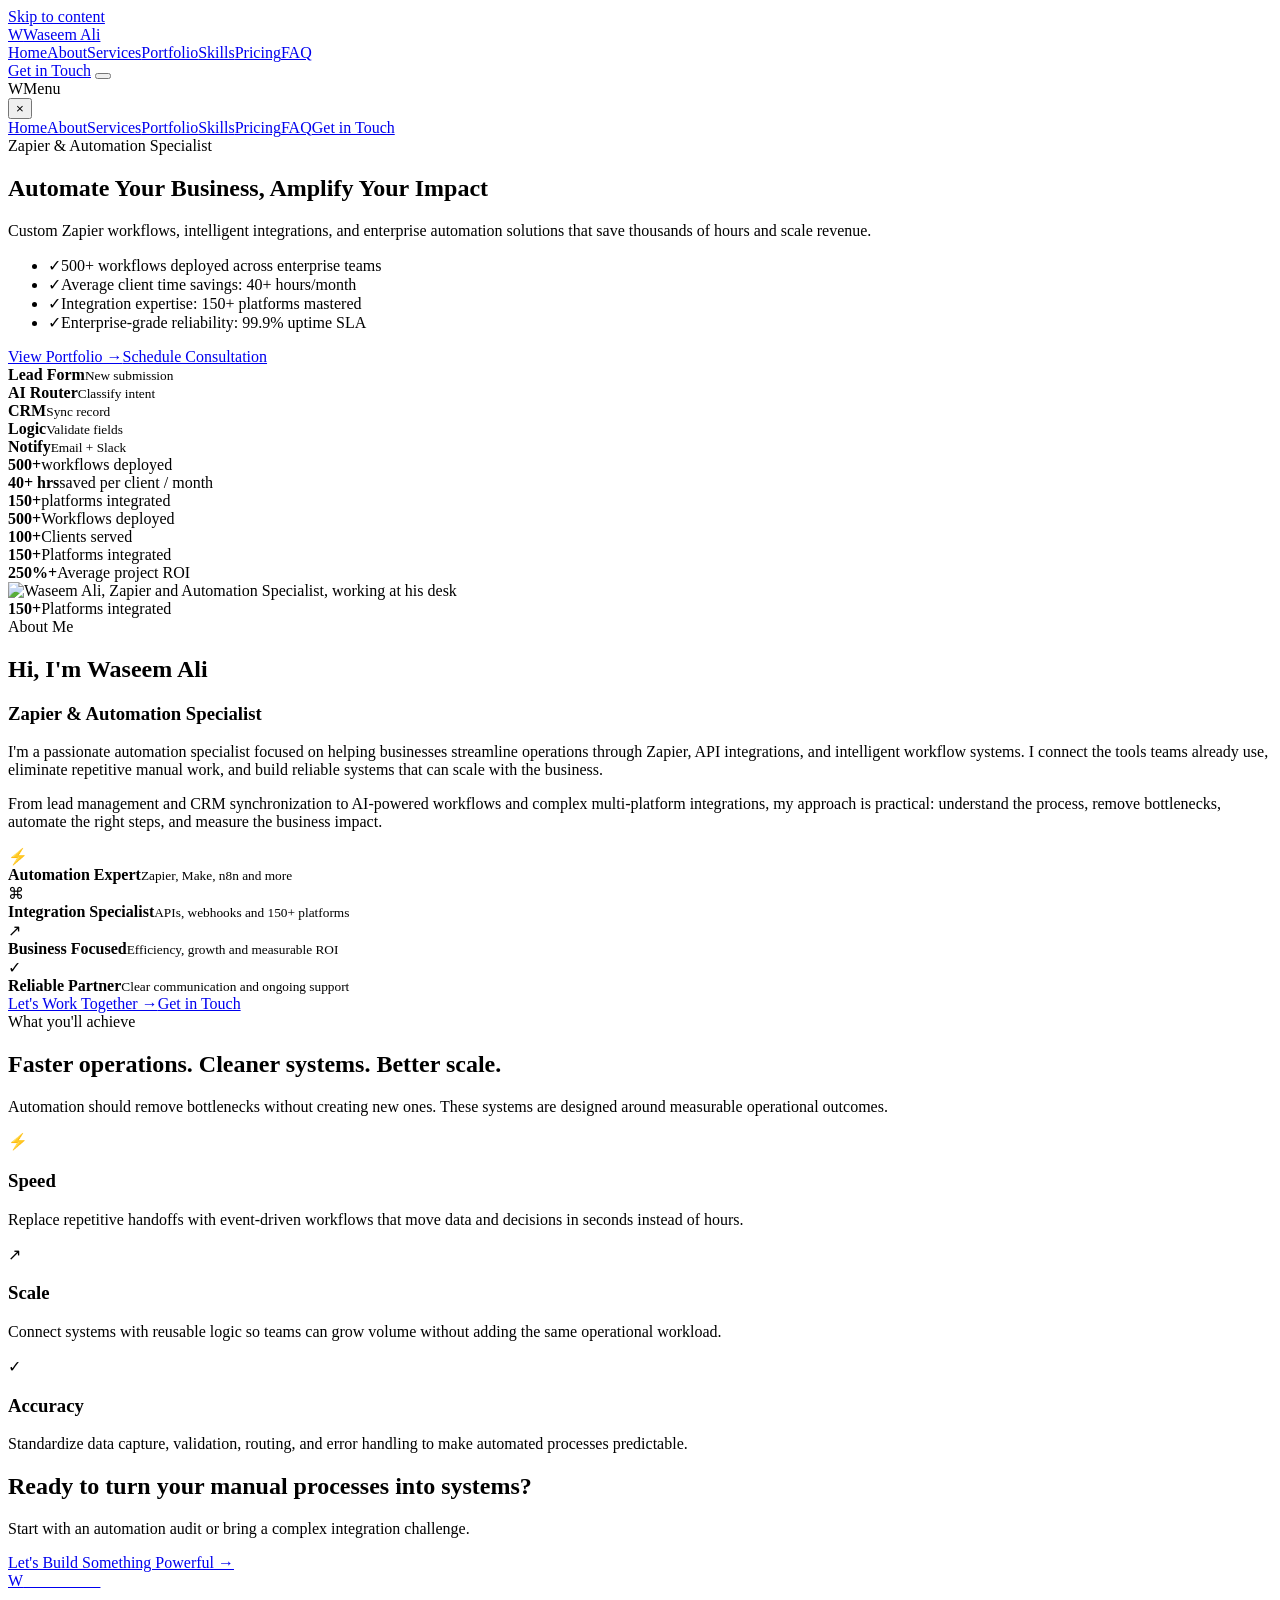
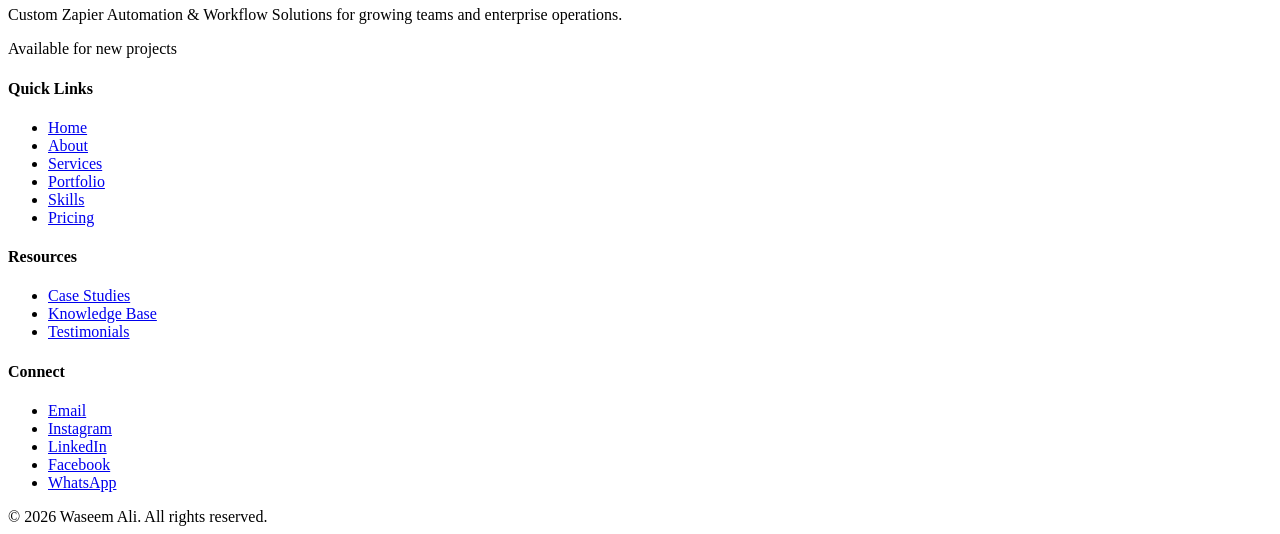
==== index.html @ 3d493196 "Add files via upload" ====
<!doctype html><html lang="en"><head><meta charset="utf-8"><meta name="viewport" content="width=device-width,initial-scale=1"><title>Waseem Ali | Zapier Automation & Workflow Specialist</title><meta name="description" content="Enterprise-grade Zapier automation, integrations, CRM workflows, AI systems, and workflow optimization by Waseem Ali."><meta property="og:title" content="Waseem Ali | Zapier Automation Specialist"><meta property="og:description" content="Custom Zapier automation, intelligent integrations, and enterprise workflow systems."><meta property="og:type" content="website"><link rel="stylesheet" href="assets/css/styles.css"><script type="application/ld+json">{"@context":"https://schema.org","@type":"ProfessionalService","name":"Waseem Ali","description":"Zapier automation, workflow optimization, AI integrations, and enterprise automation solutions.","email":"waseemaccess6@gmail.com","areaServed":"Worldwide","serviceType":["Automation Development","CRM Integration","AI Workflow Systems","Workflow Optimization"]}</script></head><body>
<a class="skip-link" href="#main">Skip to content</a>
<header class="site-header">
  <div class="container nav">
    <a class="brand" href="index.html" aria-label="Waseem Ali home"><span class="brand-mark">W</span><span>Waseem Ali</span></a>
    <nav class="nav-links" aria-label="Primary navigation">
      <a data-page="index.html" href="index.html">Home</a><a data-page="index.html#about" href="index.html#about">About</a><a data-page="services.html" href="services.html">Services</a><a data-page="portfolio.html" href="portfolio.html">Portfolio</a><a data-page="skills.html" href="skills.html">Skills</a><a data-page="pricing.html" href="pricing.html">Pricing</a><a data-page="faq.html" href="faq.html">FAQ</a>
    </nav>
    <a class="btn btn-primary nav-cta" href="contact.html">Get in Touch</a>
    <button class="menu-toggle" type="button" aria-label="Open menu" aria-controls="mobileDrawer" aria-expanded="false"><span class="hamburger"><span></span><span></span><span></span></span></button>
  </div>
</header>
<div class="mobile-drawer" id="mobileDrawer"><div class="backdrop"></div><aside class="mobile-panel" aria-label="Mobile navigation"><div class="mobile-panel-head"><div class="brand"><span class="brand-mark">W</span><span>Menu</span></div><button class="mobile-close" type="button" aria-label="Close menu">×</button></div><nav class="mobile-links"><a data-page="index.html" href="index.html">Home</a><a data-page="index.html#about" href="index.html#about">About</a><a data-page="services.html" href="services.html">Services</a><a data-page="portfolio.html" href="portfolio.html">Portfolio</a><a data-page="skills.html" href="skills.html">Skills</a><a data-page="pricing.html" href="pricing.html">Pricing</a><a data-page="faq.html" href="faq.html">FAQ</a><a class="btn btn-primary" href="contact.html">Get in Touch</a></nav></aside></div>
<main id="main"><section class="container hero"><div class="reveal"><div class="eyebrow"><span class="eyebrow-dot"></span> Zapier &amp; Automation Specialist</div><h1>Automate Your Business, <span>Amplify Your Impact</span></h1><p class="hero-copy">Custom Zapier workflows, intelligent integrations, and enterprise automation solutions that save thousands of hours and scale revenue.</p><ul class="benefits"><li><span class="check">✓</span>500+ workflows deployed across enterprise teams</li><li><span class="check">✓</span>Average client time savings: 40+ hours/month</li><li><span class="check">✓</span>Integration expertise: 150+ platforms mastered</li><li><span class="check">✓</span>Enterprise-grade reliability: 99.9% uptime SLA</li></ul><div class="btn-row"><a class="btn btn-primary" href="portfolio.html">View Portfolio →</a><a class="btn btn-secondary" href="contact.html">Schedule Consultation</a></div></div><div class="hero-visual reveal" aria-label="Abstract automation workflow visualization"><div class="mesh"><div class="workflow"><div class="line l1"></div><div class="line l2"></div><div class="line l3"></div><div class="line l4"></div><div class="line l5"></div><div class="node n1"><strong>Lead Form</strong><small>New submission</small></div><div class="node n2"><strong>AI Router</strong><small>Classify intent</small></div><div class="node n3"><strong>CRM</strong><small>Sync record</small></div><div class="node n4"><strong>Logic</strong><small>Validate fields</small></div><div class="node n5"><strong>Notify</strong><small>Email + Slack</small></div></div></div><div class="floating-stat fs1"><strong>500+</strong><span>workflows deployed</span></div><div class="floating-stat fs2"><strong>40+ hrs</strong><span>saved per client / month</span></div><div class="floating-stat fs3"><strong>150+</strong><span>platforms integrated</span></div></div></section>
<section class="section alt"><div class="container"><div class="trust-row reveal"><div class="trust-card"><strong>500+</strong><span>Workflows deployed</span></div><div class="trust-card"><strong>100+</strong><span>Clients served</span></div><div class="trust-card"><strong>150+</strong><span>Platforms integrated</span></div><div class="trust-card"><strong>250%+</strong><span>Average project ROI</span></div></div></div></section>
<section class="section about-section" id="about">
  <div class="container about-grid">
    <div class="about-photo-wrap reveal">
      <div class="about-photo-accent"></div>
      <img class="about-photo" src="assets/images/muhammad-waseem.png" alt="Waseem Ali, Zapier and Automation Specialist, working at his desk" loading="lazy">
      <div class="about-photo-badge"><strong>150+</strong><span>Platforms integrated</span></div>
    </div>
    <div class="about-content reveal">
      <div class="section-kicker">About Me</div>
      <h2>Hi, I'm <span class="about-accent">Waseem Ali</span></h2>
      <h3 class="about-role">Zapier &amp; Automation Specialist</h3>
      <p>I'm a passionate automation specialist focused on helping businesses streamline operations through Zapier, API integrations, and intelligent workflow systems. I connect the tools teams already use, eliminate repetitive manual work, and build reliable systems that can scale with the business.</p>
      <p>From lead management and CRM synchronization to AI-powered workflows and complex multi-platform integrations, my approach is practical: understand the process, remove bottlenecks, automate the right steps, and measure the business impact.</p>
      <div class="about-points">
        <div><span class="about-icon">⚡</span><div><strong>Automation Expert</strong><small>Zapier, Make, n8n and more</small></div></div>
        <div><span class="about-icon">⌘</span><div><strong>Integration Specialist</strong><small>APIs, webhooks and 150+ platforms</small></div></div>
        <div><span class="about-icon">↗</span><div><strong>Business Focused</strong><small>Efficiency, growth and measurable ROI</small></div></div>
        <div><span class="about-icon">✓</span><div><strong>Reliable Partner</strong><small>Clear communication and ongoing support</small></div></div>
      </div>
      <div class="btn-row about-actions"><a class="btn btn-primary" href="contact.html">Let's Work Together →</a><a class="btn btn-secondary" href="contact.html">Get in Touch</a></div>
    </div>
  </div>
</section>

<section class="section"><div class="container"><div class="section-head center reveal"><div class="section-kicker">What you'll achieve</div><h2>Faster operations. Cleaner systems. Better scale.</h2><p class="section-lead">Automation should remove bottlenecks without creating new ones. These systems are designed around measurable operational outcomes.</p></div><div class="three-grid"><article class="card reveal"><div class="icon-box">⚡</div><h3>Speed</h3><p>Replace repetitive handoffs with event-driven workflows that move data and decisions in seconds instead of hours.</p></article><article class="card reveal"><div class="icon-box">↗</div><h3>Scale</h3><p>Connect systems with reusable logic so teams can grow volume without adding the same operational workload.</p></article><article class="card reveal"><div class="icon-box">✓</div><h3>Accuracy</h3><p>Standardize data capture, validation, routing, and error handling to make automated processes predictable.</p></article></div></div></section>
<section class="section alt"><div class="container"><div class="cta-band reveal"><div><h2>Ready to turn your manual processes into systems?</h2><p>Start with an automation audit or bring a complex integration challenge.</p></div><a class="btn btn-primary" href="contact.html">Let's Build Something Powerful →</a></div></div></section></main><footer class="site-footer"><div class="container"><div class="footer-grid"><div class="footer-brand"><a class="brand" href="index.html"><span class="brand-mark">W</span><span style="color:#fff">Waseem Ali</span></a><p>Custom Zapier Automation &amp; Workflow Solutions for growing teams and enterprise operations.</p><div class="availability"><i></i> Available for new projects</div></div><div><h4>Quick Links</h4><ul class="footer-list"><li><a href="index.html">Home</a></li><li><a href="index.html#about">About</a></li><li><a href="services.html">Services</a></li><li><a href="portfolio.html">Portfolio</a></li><li><a href="skills.html">Skills</a></li><li><a href="pricing.html">Pricing</a></li></ul></div><div><h4>Resources</h4><ul class="footer-list"><li><a href="portfolio.html">Case Studies</a></li><li><a href="faq.html">Knowledge Base</a></li><li><a href="contact.html">Testimonials</a></li></ul></div><div><h4>Connect</h4><ul class="footer-list"><li><a href="mailto:waseemaccess6@gmail.com">Email</a></li><li><a href="https://www.instagram.com/waseemali.1122?stkn=MXd0amwyc2FndDIyMw==" target="_blank" rel="noopener noreferrer">Instagram</a></li><li><a href="https://www.linkedin.com/in/waseem-ali🛡️-b3677a218?utm_source=share_via&utm_content=profile&utm_medium=member_android" target="_blank" rel="noopener noreferrer">LinkedIn</a></li><li><a href="https://www.facebook.com/share/1MfcWGiCmk/" target="_blank" rel="noopener noreferrer">Facebook</a></li><li><a href="https://wa.me/923021808403?text=Hi%20Waseem%2C%20I%27d%20like%20to%20discuss%20an%20automation%20project.">WhatsApp</a></li></ul></div></div><div class="footer-bottom">© 2026 Waseem Ali. All rights reserved.</div></div></footer>
<script src="assets/js/data.js"></script><script src="assets/js/app.js"></script></body></html>
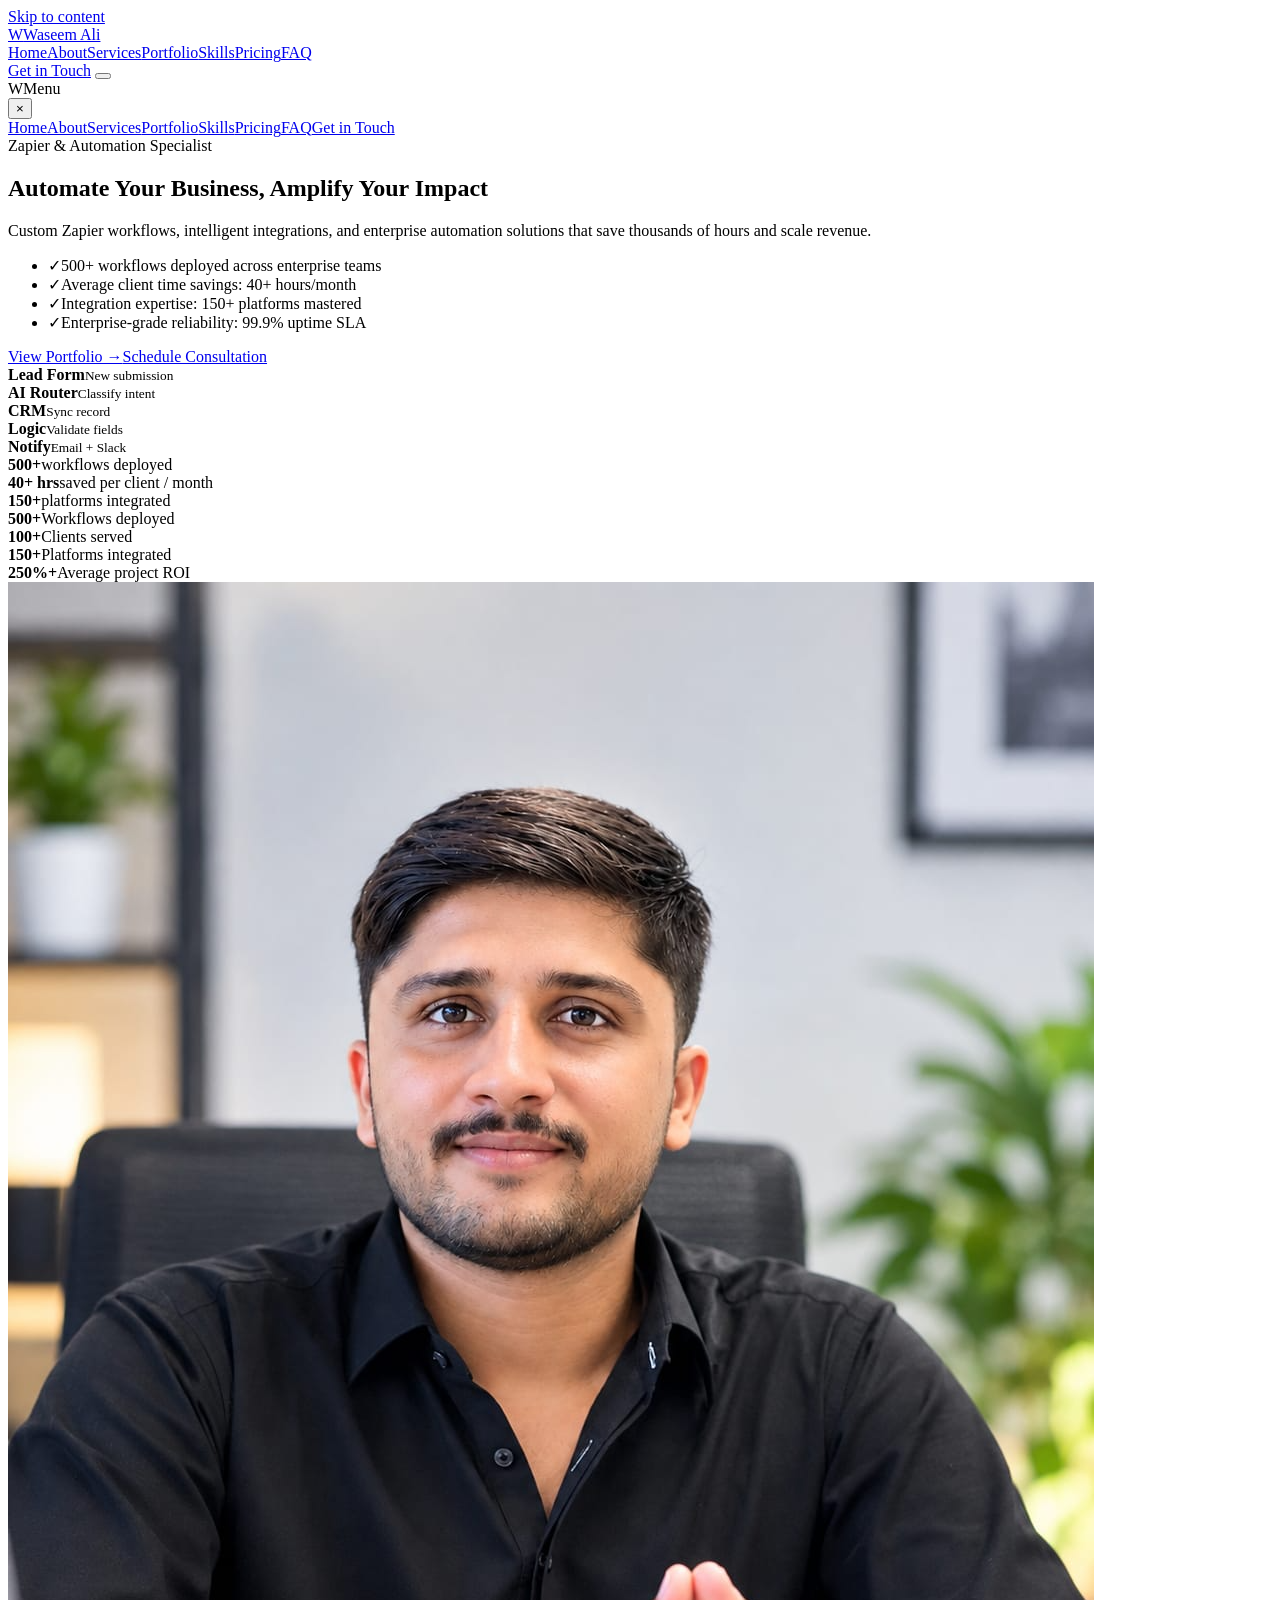
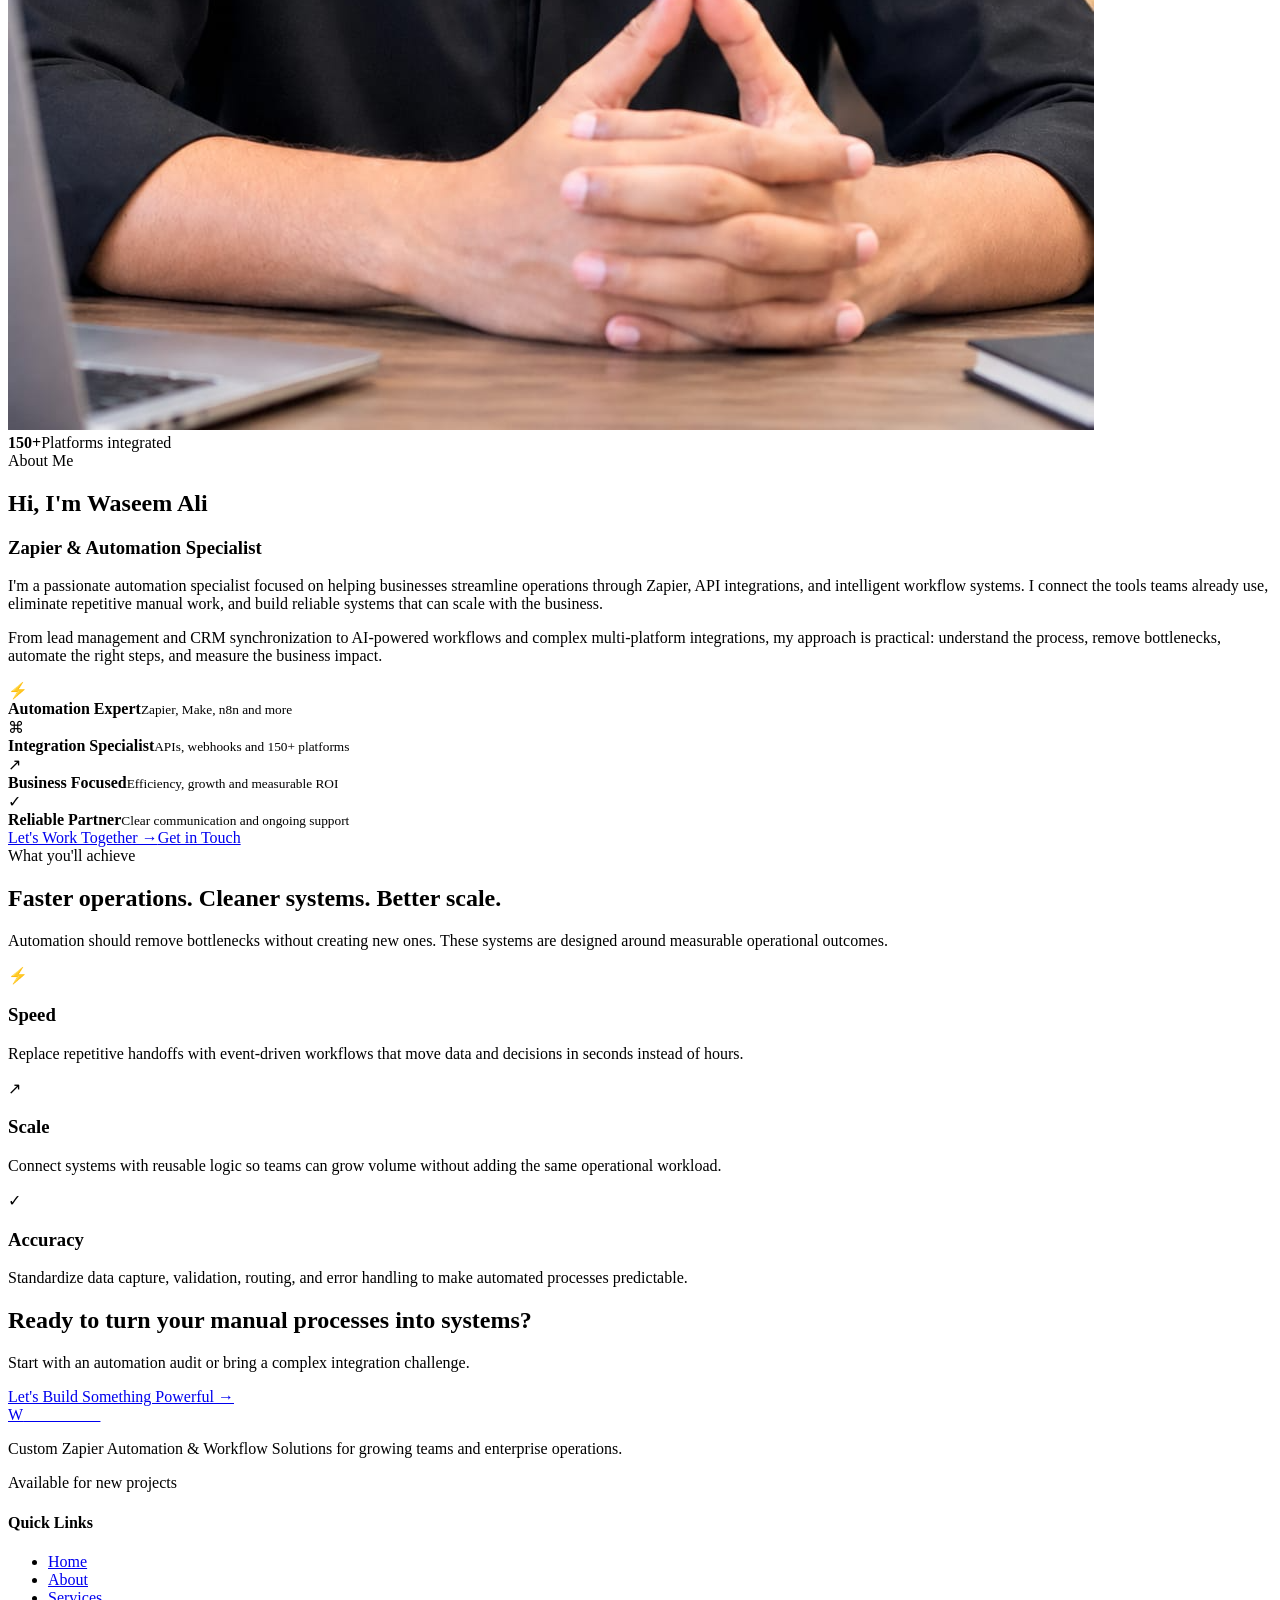
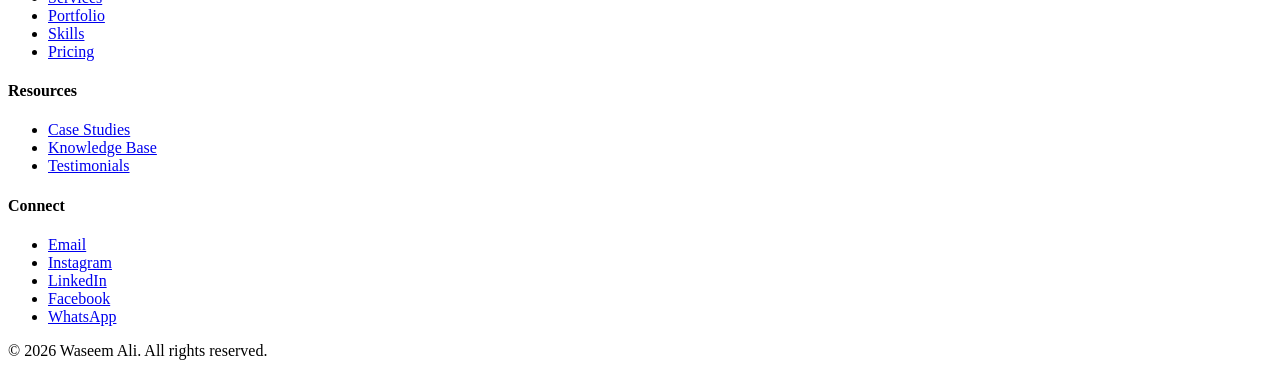
==== commit c397e2e8: "Update index.html" ====
--- a/index.html
+++ b/index.html
@@ -17,7 +17,7 @@
   <div class="container about-grid">
     <div class="about-photo-wrap reveal">
       <div class="about-photo-accent"></div>
-      <img class="about-photo" src="assets/images/muhammad-waseem.png" alt="Waseem Ali, Zapier and Automation Specialist, working at his desk" loading="lazy">
+      <img class="about-photo" src="muhammad-waseem.png" alt="Waseem Ali, Zapier and Automation Specialist, working at his desk" loading="lazy">
       <div class="about-photo-badge"><strong>150+</strong><span>Platforms integrated</span></div>
     </div>
     <div class="about-content reveal">
@@ -39,4 +39,4 @@
 
 <section class="section"><div class="container"><div class="section-head center reveal"><div class="section-kicker">What you'll achieve</div><h2>Faster operations. Cleaner systems. Better scale.</h2><p class="section-lead">Automation should remove bottlenecks without creating new ones. These systems are designed around measurable operational outcomes.</p></div><div class="three-grid"><article class="card reveal"><div class="icon-box">⚡</div><h3>Speed</h3><p>Replace repetitive handoffs with event-driven workflows that move data and decisions in seconds instead of hours.</p></article><article class="card reveal"><div class="icon-box">↗</div><h3>Scale</h3><p>Connect systems with reusable logic so teams can grow volume without adding the same operational workload.</p></article><article class="card reveal"><div class="icon-box">✓</div><h3>Accuracy</h3><p>Standardize data capture, validation, routing, and error handling to make automated processes predictable.</p></article></div></div></section>
 <section class="section alt"><div class="container"><div class="cta-band reveal"><div><h2>Ready to turn your manual processes into systems?</h2><p>Start with an automation audit or bring a complex integration challenge.</p></div><a class="btn btn-primary" href="contact.html">Let's Build Something Powerful →</a></div></div></section></main><footer class="site-footer"><div class="container"><div class="footer-grid"><div class="footer-brand"><a class="brand" href="index.html"><span class="brand-mark">W</span><span style="color:#fff">Waseem Ali</span></a><p>Custom Zapier Automation &amp; Workflow Solutions for growing teams and enterprise operations.</p><div class="availability"><i></i> Available for new projects</div></div><div><h4>Quick Links</h4><ul class="footer-list"><li><a href="index.html">Home</a></li><li><a href="index.html#about">About</a></li><li><a href="services.html">Services</a></li><li><a href="portfolio.html">Portfolio</a></li><li><a href="skills.html">Skills</a></li><li><a href="pricing.html">Pricing</a></li></ul></div><div><h4>Resources</h4><ul class="footer-list"><li><a href="portfolio.html">Case Studies</a></li><li><a href="faq.html">Knowledge Base</a></li><li><a href="contact.html">Testimonials</a></li></ul></div><div><h4>Connect</h4><ul class="footer-list"><li><a href="mailto:waseemaccess6@gmail.com">Email</a></li><li><a href="https://www.instagram.com/waseemali.1122?stkn=MXd0amwyc2FndDIyMw==" target="_blank" rel="noopener noreferrer">Instagram</a></li><li><a href="https://www.linkedin.com/in/waseem-ali🛡️-b3677a218?utm_source=share_via&utm_content=profile&utm_medium=member_android" target="_blank" rel="noopener noreferrer">LinkedIn</a></li><li><a href="https://www.facebook.com/share/1MfcWGiCmk/" target="_blank" rel="noopener noreferrer">Facebook</a></li><li><a href="https://wa.me/923021808403?text=Hi%20Waseem%2C%20I%27d%20like%20to%20discuss%20an%20automation%20project.">WhatsApp</a></li></ul></div></div><div class="footer-bottom">© 2026 Waseem Ali. All rights reserved.</div></div></footer>
-<script src="assets/js/data.js"></script><script src="assets/js/app.js"></script></body></html>
+<script src="data.js"></script><script src="app.js"></script></body></html>
